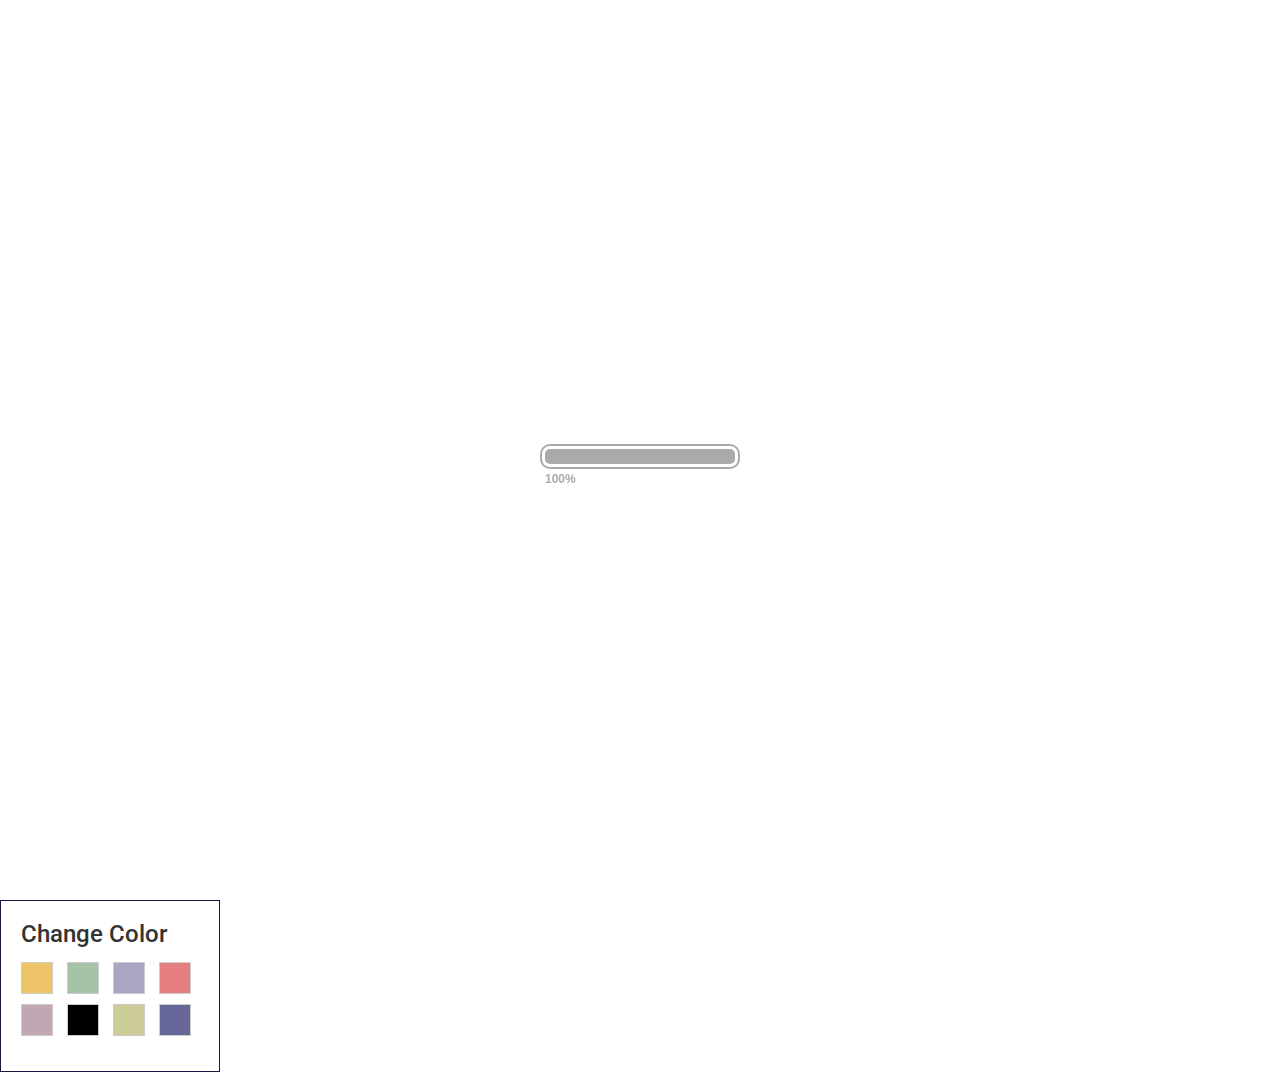
==== docs/index.html @ f616cdf0 "Pages" ====
<!DOCTYPE html>
<html lang="en">
	<head>
		<meta charset="UTF-8" />
		<meta name="viewport" content="width=device-width, initial-scale=1.0" /> 
		<meta name="description" content="Flip Resume : A book style resume theme" />
		<meta name="author" content="Revolutionix" />
		
		<!-- Title -->
		<title>Flip Resume - A book style resume theme</title>
		
		<!-- Favicon -->
		<link href="images/favicon.ico" rel="shortcut icon"/> 
		
		<!-- Bootstrap Core CSS -->
		<link href="css/bootstrap.css" rel="stylesheet" type="text/css" />
		
		<!-- Other CSS -->
		<link href="css/font-awesome.css" rel="stylesheet" type="text/css">
		<link href="css/animate.css" rel="stylesheet" type="text/css">
		<link href="css/simpletextrotator.css" rel="stylesheet" type="text/css" />
		<link href="css/theme-loading-bar.css" rel="stylesheet" />
		<link href='http://fonts.googleapis.com/css?family=Revalia%7COswald%7COpen+Sans+Condensed:300%7CRoboto' rel='stylesheet' type='text/css' />
		
		<!-- Custom CSS -->
		<link href="css/theme.css" rel="stylesheet" type="text/css" />
		<link href="css/bookblock.css" rel="stylesheet" type="text/css" />
		
		<!-- Default Colour CSS -->
		<link id="theme-color" rel="stylesheet" type="text/css" href="css/theme-colors/kimberly.css" />
		
		<!-- PreLoader -->
    <script src="js/modernizr.custom.js"></script>
    <script src="js/pace.js" type="text/javascript"></script>
		
    <!-- HTML5 Shim and Respond.js IE8 support of HTML5 elements and media queries -->
    <!-- WARNING: Respond.js doesn't work if you view the page via file:// -->
    <!--[if lt IE 9]>
      <script src="https://oss.maxcdn.com/libs/html5shiv/3.7.0/html5shiv.js"></script>
      <script src="https://oss.maxcdn.com/libs/respond.js/1.4.2/respond.min.js"></script>
    <![endif]-->
    <!--[if IE]><meta http-equiv='X-UA-Compatible' content='IE=edge,chrome=1'><![endif]-->
	</head>
	<body>
		<!-- Hides the complete page until window loads -->
		<div class="cover"></div>
		
		<!-- container -->
		<div class="container">
			<header>
				<!-- Main company header -->
				<nav class="navbar navbar-default" role="navigation">
				  <div class="container-fluid">
					<div class="navbar-header">
					  <button type="button" class="navbar-toggle" data-toggle="collapse" data-target="#nav-top">
						<span class="sr-only">Toggle navigation</span>
						<span class="icon-bar"></span>
						<span class="icon-bar"></span>
						<span class="icon-bar"></span>
					  </button>
					  <!-- Top navigation buttons, visible only in extra small mode -->
					  <a class="visible-xs bb-nav-prev navbar-brand navbar-brand-pagination" href="#"><i class="fa fa-angle-left"></i></a>
					  <a class="visible-xs bb-nav-next navbar-brand navbar-brand-pagination" href="#"><i class="fa fa-angle-right"></i></a>
					  <!-- /Top navigation buttons -->
					  
					</div>
					<div id="nav-top" class="collapse navbar-collapse pageScrollerNav standardNav dark">
					  <ul class="nav navbar-nav navbar-right" id="menu">
						<li><a href="#"  data-page="1">Home</a></li>
						<li><a href="#" data-page="2">About</a></li>
						<li><a href="#" data-page="3">Education</a></li>
						<li><a href="#" data-page="4">Experience</a></li>
						<li><a href="#" data-page="5">Skills</a></li>
						<li><a href="#" data-page="6">Portfolio</a></li>
						<li><a href="#" data-page="7">Contact</a></li>
					  </ul>
					</div><!-- /.navbar-collapse -->
				  </div><!-- /.container-fluid -->
				</nav>
			</header>
			
			<!-- Book style flip wrapper -->
			<div class="bb-custom-wrapper">
			  <div id="bb-bookblock" class="bb-bookblock">
				<!-- bb-item represents a page in the resume.
				 add or remove bb-item divs to add or remove pages.
				-->
				<!-- First page, your photo and title -->
				  <div class="bb-item" id="page-0">
					<div id="bb-first-page" class="bb-custom-side">
					  <div class="row" id="first-page">
              <div class="col-sm-12 text-center">
                <div class="dp-box">
                  <h1 class="hidden-sm hidden-xs"><img class="dp" id="dp" src="images/dp.jpg" alt="Display Picture" /> John Doe</h1>
                  <div class="visible-xs visible-sm"><img class="dp" id="dp" src="images/dp.jpg" alt="Display Picture" /><h1>John Doe</h1></div>
                </div>
              </div>
              <div class="col-xs-8 col-xs-offset-2 text-center">
                <h2>
                  PROFESSIONAL GRAPHIC DESIGNER.
                </h2>
                <p class="social-buttons">
                  <a class="btn btn-circle" href="#"><i class="fa fa-facebook"></i></a>
                  <a class="btn btn-circle" href="#"><i class="fa fa-google"></i></a>
                  <a class="btn btn-circle" href="#"><i class="fa fa-twitter"></i></a>
                  <a class="btn btn-circle" href="#"><i class="fa fa-envelope"></i></a>
                  <a class="btn btn-circle" href="#"><i class="fa fa-skype"></i></a>
                  <a class="btn btn-circle" href="#"><i class="fa fa-arrow-right"></i></a>
                </p>
                <p id="navigation-help">
								  Use <i class="fa fa-arrow-left"></i> <i class="fa fa-arrow-right"></i> keys to navigate.
								</p>
              </div>

					  </div>
					</div>
				  </div> <!-- /First page -->
					
					<!-- About -->
					<div class="bb-item" id="page-1">
						<div class="bb-custom-side">
							<div class="bb-custom-container">
								<h1 class="text-center"><span class="page-heading">About</span></h1>
								<div class="row content-block text-justify animateFadeInRight">
									<div class="col-sm-2 col-sm-offset-2 text-center">
										<img src="images/man.png" alt="man icon"/>
									</div>
									<div class="col-sm-6">
										<p>Croissant pudding gingerbread gummi bears marshmallow halvah. Wafer donut croissant. Cookie muffin jelly beans pie croissant croissant candy canes jelly marshmallow bears marshmallow halvah.croissant candy. <br/> Wafer donut croissant. Cookie muffin jelly beans pie croissant croissant candy canes jelly marshmallow.</p>
									</div>
								</div>
								<div class="row content-block text-justify animateFadeInLeft">
									<div class="col-sm-2 col-sm-offset-2 col-sm-push-6 text-center">
										<img src="images/joypad.png" alt="joypad icon"/>
									</div>
									<div class="col-sm-6 col-sm-pull-2">
										<p>Croissant pudding gingerbread gummi bears marshmallow halvah. Wafer donut croissant. Cookie muffin jelly beans pie croissant croissant candy canes jelly marshmallow bears marshmallow halvah.croissant candy. <br/> Wafer donut croissant. Cookie muffin jelly beans pie croissant croissant candy canes jelly marshmallow.</p>
									</div>
								</div>
								<div class="row content-block content-block-last text-justify animateFadeInRight">
									<div class="col-sm-2 col-sm-offset-2 text-center">
										<img src="images/wine.png" alt="wine icon"/>
									</div>
									<div class="col-sm-6">
										<p>Croissant pudding gingerbread gummi bears marshmallow halvah. Wafer donut croissant. Cookie muffin jelly beans pie croissant croissant candy canes jelly marshmallow.</p>
									</div>
								</div>
							</div>
						</div>
					</div>
					<!-- /About -->

					<!-- Education -->
					<div class="bb-item" id="page-2">
						<div class="bb-custom-side">
							<div class="bb-custom-container">							
								<h1 class="text-center"><span class="page-heading">Education</span></h1>
								<div class="row">
									<div class="col-md-6">
										<div class="blockquote-box blockquote-primary clearfix animateBounceInLeft">
											<div class="square pull-left">
												<i class="fa fa-calendar"></i> 1997 - 2005
											</div>
											<h2>Senior school</h2>
											<p class="text-justify">
												Lorem ipsum dolor sit amet, consectetur adipiscing elit. Integer posuere erat a ante. Lorem ipsum dolor sit amet, consectetur adipiscing elit. Integer posuere erat a ante.
											</p>
										</div>
										<div class="blockquote-box blockquote-success clearfix animateBounceInLeft">
											<div class="square pull-left">
												<i class="fa fa-calendar"></i> 2005 - 2007
											</div>
											<h2>High school</h2>
											<p class="text-justify">
												Lorem ipsum dolor sit amet, consectetur adipiscing elit. Integer posuere erat aante. Lorem ipsum dolor sit amet, consectetur adipiscing elit. Integer posuere erat aante.
											</p>
										</div>
									</div>
									<div class="col-md-6">
										<div class="blockquote-box blockquote-warning clearfix animateBounceInRight">
											<div class="square pull-left">
												<i class="fa fa-calendar"></i> 2005 - 2007
											</div>
											<h2>University</h2>
											<p class="text-justify">
                        Lorem ipsum dolor sit amet, consectetur adipiscing elit. Integer posuere erat aante. Lorem ipsum dolor sit amet, consectetur adipiscing elit. Integer posuere erat aante..
											</p>
										</div>
										<div class="blockquote-box blockquote-danger clearfix animateBounceInRight">
											<div class="square pull-left">
												<i class="fa fa-calendar"></i> 2005 - 2007
											</div>
											<h2>High school</h2>
											<p class="text-justify">
												Lorem ipsum dolor sit amet, consectetur adipiscing elit. Integer posuere erat aante. Lorem ipsum dolor sit amet, consectetur adipiscing elit. Integer posuere erat aante.
											</p>
										</div>
									</div>
								</div>
							</div>
						</div>
					</div>
					<!-- /Education -->
					
					<!-- Experience -->
					<div class="bb-item" id="page-3">
						<div class="bb-custom-side" id="experience">
							<div class="bb-custom-container">
								<h1 class="text-center"><span class="page-heading">Experience</span></h1>
								<div class="row">
									<div class="col-sm-6 animateFadeInUp">
										<div class="panel panel-default">
											<div class="panel-heading"><i class="fa fa-2x fa-twitter blue"></i> Twitter</div>
											<div class="panel-body">
												Jujubes fruitcake tiramisu liquorice chocolate cake. Carrot cake faworki donut soufflé oat cake tootsie roll. Fruitcake fruitcake cake sweet pie jelly beans. Chocolate cake candy jujubes.
											</div>
											<div class="panel-footer">Worked as web designer, From 2014 to present</div>
										</div>
									</div>
									<div class="col-sm-6 animateFadeInUp">
										<div class="panel panel-default">
											<div class="panel-heading"><i class="fa fa-2x fa-facebook dark-blue"></i> Facebook</div>
											<div class="panel-body">
												Jujubes fruitcake tiramisu liquorice chocolate cake. Carrot cake faworki donut soufflé oat cake tootsie roll. Fruitcake fruitcake cake sweet pie jelly beans. Chocolate cake candy jujubes.
											</div>
											<div class="panel-footer">Worked as web engineer, From 2012 to 2014</div>
										</div>
									</div>
								</div>
								<div class="row">
									<div class="col-sm-6 animateFadeInDown">
										<div class="panel panel-default">
											<div class="panel-heading"><i class="fa fa-2x fa-google red"></i> Google</div>
											<div class="panel-body">
												Long description Jujubes fruitcake tiramisu liquorice chocolate cake. Carrot cake faworki donut soufflé oat cake tootsie roll. Fruitcake fruitcake cake sweet pie jelly beans. Chocolate cake candy jujubes oat cake toffee croissant muffin.
											</div>
											<div class="panel-footer">Worked as web designer, From 2014 to present</div>
										</div>
									</div>
									<div class="col-sm-6 animateFadeInDown">
										<div class="panel panel-default">
											<div class="panel-heading"><i class="fa fa-2x fa-windows blue"></i> Windows</div>
											<div class="panel-body">
												Long description Jujubes fruitcake tiramisu liquorice chocolate cake. Carrot cake faworki donut soufflé oat cake tootsie roll. Fruitcake fruitcake cake sweet pie jelly beans. Chocolate cake candy jujubes oat cake toffee croissant muffin.
											</div>
											<div class="panel-footer">Worked as web designer, From 2014 to present</div>
										</div>
									</div>
								</div>
							</div>
						</div>
					</div>
					<!-- /Experience -->
					
					<!-- Skills -->
					<div class="bb-item" id="page-4">
						<div class="bb-custom-side">
							<div class="bb-custom-container">
								<h1 class="text-center"><span class="page-heading">Skills</span></h1>
                <div class="row">        
                  <div class="col-xs-12 col-sm-8 col-sm-offset-2">
                    <div class="progress">
                      <div class="progress-bar progress-bar-striped active" role="progressbar" data-transitiongoal="70">
                        <span class="sr-only">70% Complete (success)</span>
                      </div>
                      <span class="progress-type">ASP.Net</span>
                      <span class="progress-completed">70%</span>
                    </div>
                    <div class="progress">
                      <div class="progress-bar progress-bar-success progress-bar-striped active" role="progressbar" data-transitiongoal="55"></div>
                      <span class="progress-type">Java</span>
                      <span class="progress-completed">55%</span>
                    </div>
                    <div class="progress">
                      <div class="progress-bar progress-bar-info progress-bar-striped active" role="progressbar" data-transitiongoal="90"></div>
                      <span class="progress-type">Bootstrap</span>
                      <span class="progress-completed">90%</span>
                    </div>
                    <div class="progress">
                      <div class="progress-bar progress-bar-warning progress-bar-striped active" role="progressbar" data-transitiongoal="80"></div>
                      <span class="progress-type">Ruby On Rails</span>
                      <span class="progress-completed">80%</span>
                    </div>
                    <div class="progress">
                      <div class="progress-bar progress-bar-danger progress-bar-striped active" role="progressbar" data-transitiongoal="75"></div>
                      <span class="progress-type">Javascript</span>
                      <span class="progress-completed">75%</span>
                    </div>
                  </div>
                </div>
                <div class="row">        
                  <div class="col-xs-12 col-sm-4 col-sm-offset-2 animateFadeInUp">
                    <div class="well">
                      <h3>Web Development</h3>
                      <p>
                        Lorem ipsum dolor sit amet, consectetur adipisicing elit, sed do eiusmod tempor incididunt ut labore et dolore magna aliqua. Ut enim ad minim veniam, quis nostrud exercitation ullamco laboris nisi ut aliquip ex ea commodo consequat.
                      </p>
                    </div>
                  </div>
                  <div class="col-xs-12 col-sm-4 animateFadeInUp">
                    <div class="well">
                      <h3>Design</h3>
                      <p>
                        Lorem ipsum dolor sit amet, consectetur adipisicing elit, sed do eiusmod tempor incididunt ut labore et dolore magna aliqua. Ut enim ad minim veniam, quis nostrud exercitation ullamco laboris nisi ut aliquip ex ea commodo consequat.
                      </p>
                    </div>
                  </div>
                </div>
							</div>
						</div>
					</div>
					<!-- /Skills -->
					
					<!-- Portfolio -->
					<div class="bb-item" id="page-5">
						<div class="bb-custom-side" id="portfolio">
							<div class="bb-custom-container">
								<h1 class="text-center"><span class="page-heading">Portfolio</span></h1>
								<div class="row">
									<div class="col-sm-6 col-md-4 text-center">
										<div class="portfolio-item animateFlipInY">
											<p><img src="images/pencil.png" alt="Pencil icon"/></p>
											<h4>Mobile Application</h4>
											<p>Croissant pudding gingerbread gummi bears marshmallow halvah puri khalo.</p>
										</div>
									</div>
									<div class="col-sm-6 col-md-4 text-center animateFlipInX">
										<div class="portfolio-item">
											<p><img src="images/clock.png" alt="Clock icon"/></p>
											<h4>Mobile Application</h4>
											<p>Croissant pudding gingerbread gummi bears marshmallow halvah puri khalo.</p>
										</div>
									</div>
									<div class="col-sm-6 col-md-4 text-center animateFlipInY">
										<div class="portfolio-item">
											<p><img src="images/bookShell.png" alt="Book Shell icon"/></p>
											<h4>Mobile Application</h4>
											<p>Croissant pudding gingerbread gummi bears marshmallow halvah puri khalo.</p>
										</div>
									</div>
									<div class="col-sm-6 col-md-4 text-center animateFlipInX">
										<div class="portfolio-item">
											<p><img src="images/calendar.png" alt="Calendar icon"/></p>
											<h4>Mobile Application</h4>
											<p>Croissant pudding gingerbread gummi bears marshmallow halvah puri khalo.</p>
										</div>
									</div>
									<div class="col-sm-6 col-md-4 text-center animateFlipInY">
										<div class="portfolio-item">
											<p><img src="images/film.png" alt="Film icon"/></p>
											<h4>Mobile Application</h4>
											<p>Croissant pudding gingerbread gummi bears marshmallow halvah puri khalo.</p>
										</div>
									</div>
									<div class="col-sm-6 col-md-4 text-center animateFlipInX">
										<div class="portfolio-item">
											<p><img src="images/phone.png" alt="Phone icon"/></p>
											<h4>Mobile Application</h4>
											<p>Croissant pudding gingerbread gummi bears marshmallow halvah puri khalo.</p>
										</div>
									</div>
								</div>
							</div>
						</div>
					</div>
          <!-- /Portfolio -->
					
					<!-- Contact -->
					<div class="bb-item" id="page-6">
						<div class="bb-custom-side">
							<div class="bb-custom-container">
								<h1 class="text-center"><span class="page-heading">Contact</span></h1>
								<div class="row">
									<div class="col-sm-6">
										<form class="form-horizontal" method="post">
										  <fieldset>
                      
											<!-- Name input-->
											<div class="form-group">
											  <label class="col-md-3 control-label" for="name">Name</label>
											  <div class="col-md-9">
												<input id="name" name="name" type="text" placeholder="Your name" class="form-control">
											  </div>
											</div>
									
											<!-- Email input-->
											<div class="form-group">
											  <label class="col-md-3 control-label" for="email">Your E-mail</label>
											  <div class="col-md-9">
												<input id="email" name="email" type="text" placeholder="Your email" class="form-control">
											  </div>
											</div>
									
											<!-- Message body -->
											<div class="form-group">
											  <label class="col-md-3 control-label" for="message">Your message</label>
											  <div class="col-md-9">
												<textarea class="form-control" id="message" name="message" placeholder="Please enter your message here..." rows="5"></textarea>
											  </div>
											</div>
									
											<!-- Form actions -->
											<div class="form-group">
											  <div class="col-md-12 text-right">
												<button type="submit" class="btn btn-success btn-lg">Submit</button>
											  </div>
											</div>
										  </fieldset>
										</form>
									</div>
									<div class="col-sm-6">
										<div id="contact-map"></div>
										<address class="pull-right">
											<strong>Twitter, Inc.</strong><br>
											795 Folsom Ave, Suite 600<br>
											San Francisco, CA 94107<br>
											<abbr title="Phone">P:</abbr> (123) 456-7890
										</address>
									</div>
								</div>
							</div>
						</div>
					</div>
					<!-- /Contact -->
				</div>

				<!-- Bottom navigation buttons, hidden in extra small mode -->
				<nav class="hidden-xs">
					<a href="#" class="bb-nav-prev"><i class="fa fa-angle-left"></i></a>
					<a href="#" class="bb-nav-next"><i class="fa fa-angle-right"></i></a>
				</nav>
				<!-- /Bottom navigation buttons -->
			</div>
		</div><!-- /container -->
		
    <!-- jQuery -->
		<script src="js/jquery.min.js"></script>
    
    <!-- Bootstrap Core JavaScript -->
		<script src="js/bootstrap.min.js"></script>
    
    <!-- Other JavaScript -->
    <script src="js/theme.js" type="text/javascript"></script>
		<script src="js/jquery.bookblock.js" type="text/javascript"></script>
		<script src="js/bootstrap-progressbar.min.js" type="text/javascript"></script>
		<script src="js/jquery.tabSlideOut.v1.3.js" type="text/javascript"></script>
		<script src="http://maps.google.com/maps/api/js?sensor=true" type="text/javascript" ></script>
		<script src="js/gmaps.js" type="text/javascript"></script>
		<script>
			Page.init();
      
    </script>
		
		<!-- Theme change plugin, make sure to remove before deploying into production -->
		<div class="slide-out-div">
			<a class="handle" href="#"></a>
			<h3>Change Color</h3>
			<ul id="color-switcher" class="list-inline">
				<li><a href="#" data-rel="css/theme-colors/orange.css"><img src="images/orange-theme.png" alt="Orange Theme Color" /></a></li>
				<li><a href="#" data-rel="css/theme-colors/green.css"><img src="images/green-theme.png" alt="Green Theme Color" /></a></li>
				<li><a href="#" data-rel="css/theme-colors/blue.css"><img src="images/blue-theme.png" alt="Blue Theme Color" /></a></li>
				<li><a href="#" data-rel="css/theme-colors/red.css"><img src="images/red-theme.png" alt="Red Theme Color" /></a></li>
				<li><a href="#" data-rel="css/theme-colors/purple.css"><img src="images/purple-theme.png" alt="Purple Theme Color" /></a></li>
				<li><a href="#" data-rel="css/theme-colors/dark.css"><img src="images/dark-theme.png" alt="Dark Theme Color" /></a></li>
				<li><a href="#" data-rel="css/theme-colors/glade.css"><img src="images/glade-theme.png" alt="Glade Theme Color" /></a></li>
				<li><a href="#" data-rel="css/theme-colors/kimberly.css"><img src="images/kimberly-theme.png" alt="Kimberly Theme Color" /></a></li>
			</ul>
		</div>
	</body>
</html>
---- docs/css/simpletextrotator.css ----
.rotating {
  display: inline-block;
  -webkit-transform-style: preserve-3d;
  -moz-transform-style: preserve-3d;
  -ms-transform-style: preserve-3d;
  -o-transform-style: preserve-3d;
  transform-style: preserve-3d;
  -webkit-transform: rotateX(0) rotateY(0) rotateZ(0);
  -moz-transform: rotateX(0) rotateY(0) rotateZ(0);
  -ms-transform: rotateX(0) rotateY(0) rotateZ(0);
  -o-transform: rotateX(0) rotateY(0) rotateZ(0);
  transform: rotateX(0) rotateY(0) rotateZ(0);
  -webkit-transition: 0.5s;
  -moz-transition: 0.5s;
  -ms-transition: 0.5s;
  -o-transition: 0.5s;
  transition: 0.5s;
  -webkit-transform-origin-x: 50%;
}

.rotating.flip {
  position: relative;
}

.rotating .front, .rotating .back {
  left: 0;
  top: 0;
  -webkit-backface-visibility: hidden;
  -moz-backface-visibility: hidden;
  -ms-backface-visibility: hidden;
  -o-backface-visibility: hidden;
  backface-visibility: hidden;
}

.rotating .front {
  position: absolute;
  display: inline-block;
  -webkit-transform: translate3d(0,0,1px);
  -moz-transform: translate3d(0,0,1px);
  -ms-transform: translate3d(0,0,1px);
  -o-transform: translate3d(0,0,1px);
  transform: translate3d(0,0,1px);
}

.rotating.flip .front {
  z-index: 1;
}

.rotating .back {
  display: block;
  opacity: 0;
}

.rotating.spin {
  -webkit-transform: rotate(360deg) scale(0);
  -moz-transform: rotate(360deg) scale(0);
  -ms-transform: rotate(360deg) scale(0);
  -o-transform: rotate(360deg) scale(0);
  transform: rotate(360deg) scale(0);
}



.rotating.flip .back {
  z-index: 2;
  display: block;
  opacity: 1;
  
  -webkit-transform: rotateY(180deg) translate3d(0,0,0);
  -moz-transform: rotateY(180deg) translate3d(0,0,0);
  -ms-transform: rotateY(180deg) translate3d(0,0,0);
  -o-transform: rotateY(180deg) translate3d(0,0,0);
  transform: rotateY(180deg) translate3d(0,0,0);
}

.rotating.flip.up .back {
  -webkit-transform: rotateX(180deg) translate3d(0,0,0);
  -moz-transform: rotateX(180deg) translate3d(0,0,0);
  -ms-transform: rotateX(180deg) translate3d(0,0,0);
  -o-transform: rotateX(180deg) translate3d(0,0,0);
  transform: rotateX(180deg) translate3d(0,0,0);
}

.rotating.flip.cube .front {
  -webkit-transform: translate3d(0,0,100px) scale(0.9,0.9);
  -moz-transform: translate3d(0,0,100px) scale(0.85,0.85);
  -ms-transform: translate3d(0,0,100px) scale(0.85,0.85);
  -o-transform: translate3d(0,0,100px) scale(0.85,0.85);
  transform: translate3d(0,0,100px) scale(0.85,0.85);
}

.rotating.flip.cube .back {
  -webkit-transform: rotateY(180deg) translate3d(0,0,100px) scale(0.9,0.9);
  -moz-transform: rotateY(180deg) translate3d(0,0,100px) scale(0.85,0.85);
  -ms-transform: rotateY(180deg) translate3d(0,0,100px) scale(0.85,0.85);
  -o-transform: rotateY(180deg) translate3d(0,0,100px) scale(0.85,0.85);
  transform: rotateY(180deg) translate3d(0,0,100px) scale(0.85,0.85);
}

.rotating.flip.cube.up .back {
  -webkit-transform: rotateX(180deg) translate3d(0,0,100px) scale(0.9,0.9);
  -moz-transform: rotateX(180deg) translate3d(0,0,100px) scale(0.85,0.85);
  -ms-transform: rotateX(180deg) translate3d(0,0,100px) scale(0.85,0.85);
  -o-transform: rotateX(180deg) translate3d(0,0,100px) scale(0.85,0.85);
  transform: rotateX(180deg) translate3d(0,0,100px) scale(0.85,0.85);
}
---- docs/css/theme-loading-bar.css ----
/* This is a compiled file, you should be editing the file in the templates directory */
.pace {
  -webkit-box-sizing: border-box;
  -moz-box-sizing: border-box;
  -ms-box-sizing: border-box;
  -o-box-sizing: border-box;
  box-sizing: border-box;

  -webkit-border-radius: 10px;
  -moz-border-radius: 10px;
  border-radius: 10px;

  -moz-background-clip: padding;
  -webkit-background-clip: padding-box;
  background-clip: padding-box;

  -webkit-pointer-events: none;
  pointer-events: none;
  -webkit-user-select: none;
  -moz-user-select: none;
  user-select: none;

  z-index: 2000;
  position: fixed;
  margin: auto;
  top: 12px;
  left: 0;
  right: 0;
  bottom: 0;
  width: 200px;
  height: 25px;
  border: 2px solid #aaa;
  background-color: #fff;
}

.pace .pace-progress {
  -webkit-box-sizing: border-box;
  -moz-box-sizing: border-box;
  -ms-box-sizing: border-box;
  -o-box-sizing: border-box;
  box-sizing: border-box;

  -webkit-border-radius: 5px;
  -moz-border-radius: 5px;
  border-radius: 5px;

  -webkit-background-clip: padding-box;
  -moz-background-clip: padding;
  background-clip: padding-box;

  -webkit-transition: width 1s ease-in-out 1s linear;
  -moz-transition: width 1s ease-in-out 1s linear;
  -ms-transition: width 1s ease-in-out 1s linear;
  -o-transition: width 1s ease-in-out 1s linear;
  transition: width 1s ease-in-out 1s linear;

  -webkit-transform: translate3d(0, 0, 0);
  transform: translate3d(0, 0, 0);

  max-width: 190px;
  position: fixed;
  z-index: 2000;
  display: block;
  position: absolute;
  left: 3px;
  top: 3px;
  height: 15px;
  font-size: 12px;
  background: #aaa;
  color: #aaa;
  line-height: 60px;
  font-weight: bold;
  font-family:  Helvetica, Arial, "Lucida Grande", sans-serif;
}

.pace .pace-progress:after {
  content: attr(data-progress-text);
  display: inline-block;
}

.pace.pace-inactive {
  display: none;
}
---- docs/css/theme.css ----
body, html {
  font-size: 100%;
  padding: 0;
  margin: 0;
  height: 100%; }

body {
  font-family: 'Roboto', sans-serif; }

img {
  max-width: 100%;
  height: auto; }

/* Full width container */
.container {
  width: 100%;
  height: 100%;
  margin: 0;
  padding: 0; }

.navbar {
  position: fixed;
  top: 0;
  width: 100%;
  border-radius: 0;
  border: 0;
  z-index: 200; }

.navbar-brand-pagination {
  color: white !important; }

.navbar-nav {
  margin: 0 auto;
  /* Three circles Effect */ }
  .navbar-nav li a {
    -webkit-transition: color 0.3s;
    -moz-transition: color 0.3s;
    transition: color 0.3s; }
  .navbar-nav li a::before {
    position: absolute;
    top: 65%;
    left: 50%;
    color: transparent;
    /* Update the circle character below, sass supports utf-8 */
    content: '\b0';
    text-shadow: 0 0 transparent;
    font-size: 1.2em;
    -webkit-transition: text-shadow 0.2s, color 0.2s;
    -moz-transition: text-shadow 0.2s, color 0.2s;
    transition: text-shadow 0.2s, color 0.2s;
    -webkit-transform: translateX(-50%);
    -moz-transform: translateX(-50%);
    transform: translateX(-50%); }
  .navbar-nav li a:hover, .navbar-nav li a:focus {
    color: #ba7700; }
  .navbar-nav li a:hover::before,
  .navbar-nav li a:focus::before {
    color: #fff;
    text-shadow: 10px 0 #fff, -10px 0 #fff; }

.dp-box p {
  font-size: 15px !important;
  font-weight: 300; }
.dp-box h1 span {
  font-family: 'Kalam', cursive;
  font-size: 50px; }
.dp-box .dp {
  border-radius: 50%;
  padding: 10px; }

.social-buttons .btn-circle {
  padding: 12px;
  min-width: 48px;
  margin: 10px;
  background: transparent;
  border: 2px dotted white;
  border-radius: 50%;
  color: white; }
  .social-buttons .btn-circle:hover {
    background: white;
    color: black;
    -webkit-transition: all .3s ease-in-out;
    -moz-transition: all .3s ease-in-out;
    transition: all .3s ease-in-out; }

.bb-custom-container {
  margin: 0 auto;
  width: 90%; }
  .bb-custom-container h1 {
    margin-bottom: 30px; }

.bb-custom-wrapper {
  width: 100%;
  height: 100%;
  position: relative;
  padding-top: 50px; }
  .bb-custom-wrapper .bb-bookblock {
    width: 100%;
    height: 100%;
    -webkit-perspective: 2000px;
    -moz-perspective: 2000px;
    perspective: 2000px; }
  .bb-custom-wrapper h3 {
    font-size: 1.4em;
    font-weight: 300;
    margin: 0.4em 0 1em; }
  .bb-custom-wrapper nav {
    width: 100%;
    height: 40px;
    margin: 1em auto 0;
    position: fixed;
    bottom: 20px;
    z-index: 1000;
    text-align: center; }
    .bb-custom-wrapper nav a {
      display: inline-block;
      width: 40px;
      height: 40px;
      text-align: center;
      border-radius: 2px;
      margin: 2px;
      padding-top: 8px; }
    .bb-custom-wrapper nav a:hover {
      opacity: 0.6; }

#bb-first-page {
  width: 100% !important;
  margin: 0 auto; }
  #bb-first-page h1 {
    font-size: 90px;
    color: white;
    text-shadow: 1px 1px 5px black;
    font-family: 'Revalia', cursive; }
  #bb-first-page h2 {
    color: white; }
  #bb-first-page p {
    margin: 0; }

.bb-custom-side {
  height: 100%;
  overflow-y: auto;
  overflow-x: hidden;
  padding-bottom: 100px; }
  .bb-custom-side p {
    padding: 10px 20px;
    font-size: 16px;
    font-weight: 300; }

/* No JS */
.no-js .bb-custom-wrapper {
  height: auto; }

.no-js .bb-custom-content {
  height: 470px; }

.content-block {
  padding: 20px 0;
  font-size: 20px; }

.content-block-last {
  border: 0; }

.education-block p {
  font-size: 15px !important;
  padding: 0 !important; }

.education-block p span {
  font-weight: bold !important; }

.blue {
  color: #92B4D5; }

.dark-blue {
  color: #225486; }

.red {
  color: #C32525; }

.panel {
  font-size: 16px; }
  .panel .panel-heading {
    font-size: 20px; }
    .panel .panel-heading i {
      vertical-align: middle; }

.progress {
  position: relative;
  height: 25px; }
  .progress .progress-type {
    position: absolute;
    left: 0px;
    font-weight: 800;
    padding: 3px 30px 2px 10px;
    color: white;
    background-color: rgba(25, 25, 25, 0.2); }
  .progress .progress-completed {
    position: absolute;
    right: 0px;
    font-weight: 800;
    padding: 3px 10px 2px; }

div[class*='animate'] {
  display: none; }

.portfolio-item {
  margin-bottom: 30px; }

.btn-primary {
  color: #fff;
  background-color: #428bca;
  border-color: #428bca;
  border-width: 4px; }

.btn-large {
  padding: 8px 12px; }

.btn-default {
  color: #333;
  background-color: #fff;
  border-color: #fff;
  border-width: 4px; }

.btn-info {
  color: #fff;
  background-color: #5bc0de;
  border-color: #5bc0de;
  border-width: 4px; }

.btn-warning {
  color: #fff;
  background-color: #f0ad4e;
  border-color: #f0ad4e;
  border-width: 4px; }

.btn-danger {
  color: #fff;
  background-color: #d9534f;
  border-color: #d9534f;
  border-width: 4px; }

.btn-success {
  color: #fff;
  background-color: #5cb85c;
  border-color: #5cb85c;
  border-width: 4px; }

.slide-out-div {
  padding: 20px;
  z-index: 100;
  width: 220px; }
  .slide-out-div a {
    border-radius: 0 5px 5px 0; }
  .slide-out-div h3 {
    margin-top: 0; }
  .slide-out-div ul li {
    width: 32px;
    height: 32px;
    border: 1px solid #ccc;
    padding: 0;
    margin: 5px; }
    .slide-out-div ul li a {
      width: 32px;
      height: 32px; }

.navbar-collapse.in {
  overflow: hidden; }

.blockquote-box {
  border-left: 5px solid;
  border-top: 1px solid;
  border-right: 1px solid;
  border-bottom: 1px solid;
  margin-bottom: 25px; }
  .blockquote-box .square {
    width: 120px;
    min-height: 50px;
    margin-right: 22px;
    text-align: center !important;
    background-color: #E6E6E6;
    padding: 20px 0;
    font-size: 15px; }

.blockquote-box.blockquote-primary {
  border-color: #428bca; }
  .blockquote-box.blockquote-primary .square {
    background-color: #428bca;
    color: #FFF; }

.blockquote-box.blockquote-success {
  border-color: #449d44; }
  .blockquote-box.blockquote-success .square {
    background-color: #449d44;
    color: #FFF; }

.blockquote-box.blockquote-info {
  border-color: #5bc0de; }
  .blockquote-box.blockquote-info .square {
    background-color: #5bc0de;
    color: #FFF; }

.blockquote-box.blockquote-warning {
  border-color: #f0ad4e; }
  .blockquote-box.blockquote-warning .square {
    background-color: #f0ad4e;
    color: #FFF; }

.blockquote-box.blockquote-danger {
  border-color: #d9534f; }
  .blockquote-box.blockquote-danger .square {
    background-color: #d9534f;
    color: #FFF; }

@media screen and (max-width: 1100px) {
  .bb-custom-side {
    font-size: 70%; } }
@media screen and (max-width: 885px) {
  .bb-custom-side {
    font-size: 60%; } }
@media screen and (max-width: 794px) {
  #bb-first-page h1 {
    font-size: 70px; }

  #bb-first-page h2 {
    font-size: 20px; } }
@media screen and (max-width: 550px) {
  .bb-custom-side {
    font-size: 50%; }

  #bb-first-page h1 {
    font-size: 60px; }

  #bb-first-page h2 {
    font-size: 15px; } }
.cover {
  position: fixed;
  left: 0px;
  top: 0px;
  width: 100%;
  height: 100%;
  z-index: 1999;
  background: white; }

/*# sourceMappingURL=theme.css.map */
---- docs/css/bookblock.css ----
.bb-bookblock {
	width: 400px;
	height: 300px;
	margin: 0 auto;
	position: relative;
	z-index: 100;
	-webkit-perspective: 1300px;
	-moz-perspective: 1300px;
	perspective: 1300px;
	-webkit-backface-visibility: hidden;
	-moz-backface-visibility: hidden;
	backface-visibility: hidden;
}

.bb-page {
	position: absolute;
	-webkit-transform-style: preserve-3d;
	-moz-transform-style: preserve-3d;
	transform-style: preserve-3d;
	-webkit-transition-property: -webkit-transform;
	-moz-transition-property: -moz-transform;
	transition-property: transform;
}

.bb-vertical .bb-page {
	width: 50%;
	height: 100%;
	left: 50%;
	-webkit-transform-origin: left center;
	-moz-transform-origin: left center;
	transform-origin: left center;
}

.bb-horizontal .bb-page {
	width: 100%;
	height: 50%;
	top: 50%;
	-webkit-transform-origin: center top;
	-moz-transform-origin: center top;
	transform-origin: center top;
}

.bb-page > div,
.bb-outer,
.bb-content,
.bb-inner {
	position: absolute;
	height: 100%;
	width: 100%;
	top: 0;
	left: 0;
	background: #fff;
}

.bb-outer {
	-webkit-backface-visibility: hidden;
	-moz-backface-visibility: hidden;
	backface-visibility: hidden;
}

.bb-vertical .bb-content {
	width: 200%;
}

.bb-horizontal .bb-content {
	height: 200%;
}

.bb-page > div {
	width: 100%;
	-webkit-transform-style: preserve-3d;
	-moz-transform-style: preserve-3d;
	transform-style: preserve-3d;
}

.bb-page > div:not(:only-child) {
	-webkit-backface-visibility: hidden;
	-moz-backface-visibility: hidden;
	backface-visibility: hidden;
}

.bb-vertical .bb-back {
	-webkit-transform: rotateY(-180deg);
	-moz-transform: rotateY(-180deg);
	transform: rotateY(-180deg);
}

.bb-horizontal .bb-back {
	-webkit-transform: rotateX(-180deg);
	-moz-transform: rotateX(-180deg);
	transform: rotateX(-180deg);
}

.bb-outer {
	width: 100%;
	overflow: hidden;
	z-index: 999;
}

.bb-overlay, 
.bb-flipoverlay {
	background-color: rgba(0, 0, 0, 0.7);
	position: absolute;
	top: 0px;
	left: 0px;
	width: 100%;
	height: 100%;
	opacity: 0;
}

.bb-flipoverlay {
	background-color: rgba(0, 0, 0, 0.2);
}

/* */

.bb-bookblock.bb-vertical > div.bb-page:first-child,
.bb-bookblock.bb-vertical > div.bb-page:first-child .bb-back {
	-webkit-transform: rotateY(180deg);
	-moz-transform: rotateY(180deg);
	transform: rotateY(180deg);
}

.bb-bookblock.bb-horizontal > div.bb-page:first-child,
.bb-bookblock.bb-horizontal > div.bb-page:first-child .bb-back {
	-webkit-transform: rotateX(180deg);
	-moz-transform: rotateX(180deg);
	transform: rotateX(180deg);
}

/* Content display */
.bb-vertical .bb-front .bb-content {
	left: -100%;
}

.bb-horizontal .bb-front .bb-content {
	top: -100%;
}

/* Flipping classes */
.bb-vertical .bb-flip-next,
.bb-vertical .bb-flip-initial {
	-webkit-transform: rotateY(-180deg);
	-moz-transform: rotateY(-180deg);
	transform: rotateY(-180deg);
}

.bb-vertical .bb-flip-prev {
	-webkit-transform: rotateY(0deg);
	-moz-transform: rotateY(0deg);
	transform: rotateY(0deg);
}

.bb-horizontal .bb-flip-next,
.bb-horizontal .bb-flip-initial {
	-webkit-transform: rotateX(180deg);
	-moz-transform: rotateX(180deg);
	transform: rotateX(180deg);
}

.bb-horizontal .bb-flip-prev {
	-webkit-transform: rotateX(0deg);
	-moz-transform: rotateX(0deg);
	transform: rotateX(0deg);
}

.bb-vertical .bb-flip-next-end {
	-webkit-transform: rotateY(-15deg);
	-moz-transform: rotateY(-15deg);
	transform: rotateY(-15deg);
}

.bb-vertical .bb-flip-prev-end {
	-webkit-transform: rotateY(-165deg);
	-moz-transform: rotateY(-165deg);
	transform: rotateY(-165deg);
}

.bb-horizontal .bb-flip-next-end {
	-webkit-transform: rotateX(15deg);
	-moz-transform: rotateX(15deg);
	transform: rotateX(15deg);
}

.bb-horizontal .bb-flip-prev-end {
	-webkit-transform: rotateX(165deg);
	-moz-transform: rotateX(165deg);
	transform: rotateX(165deg);
}

.bb-item {
	width: 100%;
	height: 100%;
	position: absolute;
	top: 0;
	left: 0;
	display: none;
	background: #fff;
}

/* No JS */
.no-js .bb-bookblock, 
.no-js ul.bb-custom-grid li {
	width: auto;
	height: auto;
}

.no-js .bb-item {
	display: block;
	position: relative;
}
---- docs/css/theme-colors/kimberly.css ----
.navbar {
  background: #666699; }

.navbar-default .navbar-nav > li > a {
  color: white; }

.navbar-default .navbar-nav > li > a:hover {
  color: white;
  background-color: #151843; }

.dp-box h1 span {
  border-bottom: 1px dashed #151843; }

.dp {
  border: 1px solid #151843;
  background: #eee; }

#bb-first-page {
  background: #666699; }

.first-page-right {
  color: #fff; }

.first-page-left {
  background: #666699;
  color: #151843; }

.page-heading {
  border-bottom: 1px dashed #666699; }

.content-block {
  border-bottom: 1px solid #e3e3e3; }

.education h2 {
  border-bottom: 1px solid #e3e3e3; }

.portfolio-item {
  border: 1px solid #e3e3e3;
  margin-bottom: 30px;
  background: #CFD8FF; }

.panel-default > .panel-heading {
  background-color: #CFD8FF; }

#contact-map img {
  border: 1px solid #e3e3e3; }

.bb-custom-wrapper > nav a {
  background: #151843;
  color: #fff; }

.slide-out-div {
  background: #fff;
  border: #151843 1px solid; }

/*# sourceMappingURL=kimberly.css.map */
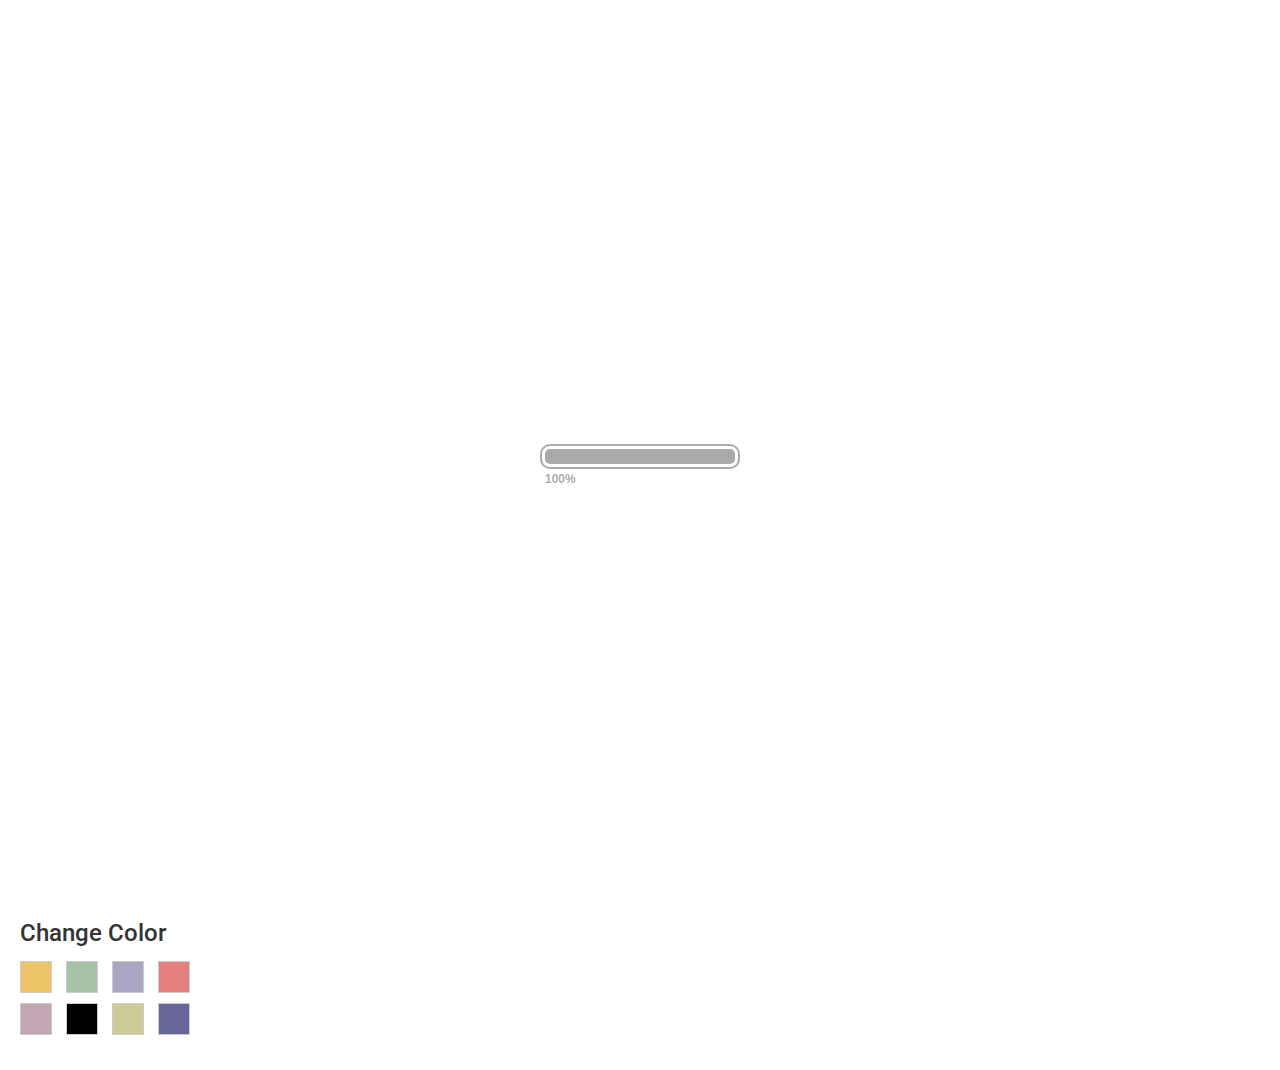
==== commit 87f78dbb: "play with align" ====
--- a/docs/index.html
+++ b/docs/index.html
@@ -27,7 +27,7 @@
 		<link href="css/bookblock.css" rel="stylesheet" type="text/css" />
 		
 		<!-- Default Colour CSS -->
-		<link id="theme-color" rel="stylesheet" type="text/css" href="css/theme-colors/kimberly.css" />
+		<link id="theme-color" rel="stylesheet" type="text/css" href="css/theme-colors/grey.css" />
 		
 		<!-- PreLoader -->
     <script src="js/modernizr.custom.js"></script>
@@ -66,12 +66,12 @@
 					</div>
 					<div id="nav-top" class="collapse navbar-collapse pageScrollerNav standardNav dark">
 					  <ul class="nav navbar-nav navbar-right" id="menu">
-						<li><a href="#"  data-page="1">Home</a></li>
-						<li><a href="#" data-page="2">About</a></li>
-						<li><a href="#" data-page="3">Education</a></li>
-						<li><a href="#" data-page="4">Experience</a></li>
+						<li><a href="#front" id="front" data-page="1">Front</a></li>
+						<li><a href="#inside" id="inside" data-page="2">Inside</a></li>
+						<li><a href="#" data-page="3">Back</a></li>
+						<!---<li><a href="#" data-page="4">Experience</a></li>
 						<li><a href="#" data-page="5">Skills</a></li>
-						<li><a href="#" data-page="6">Portfolio</a></li>
+						<li><a href="#" data-page="6">Portfolio</a></li>-->
 						<li><a href="#" data-page="7">Contact</a></li>
 					  </ul>
 					</div><!-- /.navbar-collapse -->
@@ -86,27 +86,41 @@
 				 add or remove bb-item divs to add or remove pages.
 				-->
 				<!-- First page, your photo and title -->
+				
 				  <div class="bb-item" id="page-0">
 					<div id="bb-first-page" class="bb-custom-side">
 					  <div class="row" id="first-page">
-              <div class="col-sm-12 text-center">
+              <div class="col-sm-12 text-left">
                 <div class="dp-box">
-                  <h1 class="hidden-sm hidden-xs"><img class="dp" id="dp" src="images/dp.jpg" alt="Display Picture" /> John Doe</h1>
-                  <div class="visible-xs visible-sm"><img class="dp" id="dp" src="images/dp.jpg" alt="Display Picture" /><h1>John Doe</h1></div>
+                
+                  <img class="dp" id="dp" src="images/cover.png" alt="Display Picture" /> </h1>
+                
+                  
+                   <h1>Ironical and unpredictable plot twists and lots of humour…</h1>
+                  
+                   
+                  <div class="visible-xs visible-sm"><img class="dp" id="dp" src="images/cover.png" alt="Display Picture" /><h1></h1>
+                  
+                  </div>
                 </div>
               </div>
               <div class="col-xs-8 col-xs-offset-2 text-center">
-                <h2>
-                  PROFESSIONAL GRAPHIC DESIGNER.
-                </h2>
-                <p class="social-buttons">
-                  <a class="btn btn-circle" href="#"><i class="fa fa-facebook"></i></a>
-                  <a class="btn btn-circle" href="#"><i class="fa fa-google"></i></a>
+                <h1>
+                 Ironical and unpredictable plot twists and lots of humour…
+                </h1>
+                <p>BOOKSIST.NET</p>
+                <h1>... a classic and vintage feel...</h1>
+                <p>OAK TREE REVEWIEWS</p>
+                               <p class="social-buttons">
+                  <a class="btn btn-circle" href="#"><i class="fa fa-amazon"></i></a>
+                  <a class="btn btn-circle" href="#"><i class="fa fa-leanpub"></i></a>
                   <a class="btn btn-circle" href="#"><i class="fa fa-twitter"></i></a>
                   <a class="btn btn-circle" href="#"><i class="fa fa-envelope"></i></a>
                   <a class="btn btn-circle" href="#"><i class="fa fa-skype"></i></a>
                   <a class="btn btn-circle" href="#"><i class="fa fa-arrow-right"></i></a>
                 </p>
+                <iframe title="Stupeflix Video Player" class="SxPlayer" src="//studio.stupeflix.com/embed/JKKpkgyJBgc3/" width="360" height="220" frameborder="0" webkitallowfullscreen="true" mozallowfullscreen="true" allowfullscreen="true"></iframe>
+                <h1 class="hidden-sm hidden-xs">
                 <p id="navigation-help">
 								  Use <i class="fa fa-arrow-left"></i> <i class="fa fa-arrow-right"></i> keys to navigate.
 								</p>
@@ -461,7 +475,7 @@
 				<li><a href="#" data-rel="css/theme-colors/blue.css"><img src="images/blue-theme.png" alt="Blue Theme Color" /></a></li>
 				<li><a href="#" data-rel="css/theme-colors/red.css"><img src="images/red-theme.png" alt="Red Theme Color" /></a></li>
 				<li><a href="#" data-rel="css/theme-colors/purple.css"><img src="images/purple-theme.png" alt="Purple Theme Color" /></a></li>
-				<li><a href="#" data-rel="css/theme-colors/dark.css"><img src="images/dark-theme.png" alt="Dark Theme Color" /></a></li>
+				<li><a href="#" data-rel="css/theme-colors/grey.css"><img src="images/dark-theme.png" alt="Dark Theme Color" /></a></li>
 				<li><a href="#" data-rel="css/theme-colors/glade.css"><img src="images/glade-theme.png" alt="Glade Theme Color" /></a></li>
 				<li><a href="#" data-rel="css/theme-colors/kimberly.css"><img src="images/kimberly-theme.png" alt="Kimberly Theme Color" /></a></li>
 			</ul>
--- a/docs/css/theme.css
+++ b/docs/css/theme.css
@@ -40,7 +40,7 @@
     position: absolute;
     top: 65%;
     left: 50%;
-    color: transparent;
+    x: transparent;
     /* Update the circle character below, sass supports utf-8 */
     content: '\b0';
     text-shadow: 0 0 transparent;
@@ -65,8 +65,8 @@
   font-family: 'Kalam', cursive;
   font-size: 50px; }
 .dp-box .dp {
-  border-radius: 50%;
-  padding: 10px; }
+  padding: 0px; 
+  margin-left: 200px;}
 
 .social-buttons .btn-circle {
   padding: 12px;
@@ -127,10 +127,10 @@
   width: 100% !important;
   margin: 0 auto; }
   #bb-first-page h1 {
-    font-size: 90px;
+    font-size: 30px;
     color: white;
     text-shadow: 1px 1px 5px black;
-    font-family: 'Revalia', cursive; }
+    font-family: 'Smythe' }
   #bb-first-page h2 {
     color: white; }
   #bb-first-page p {
